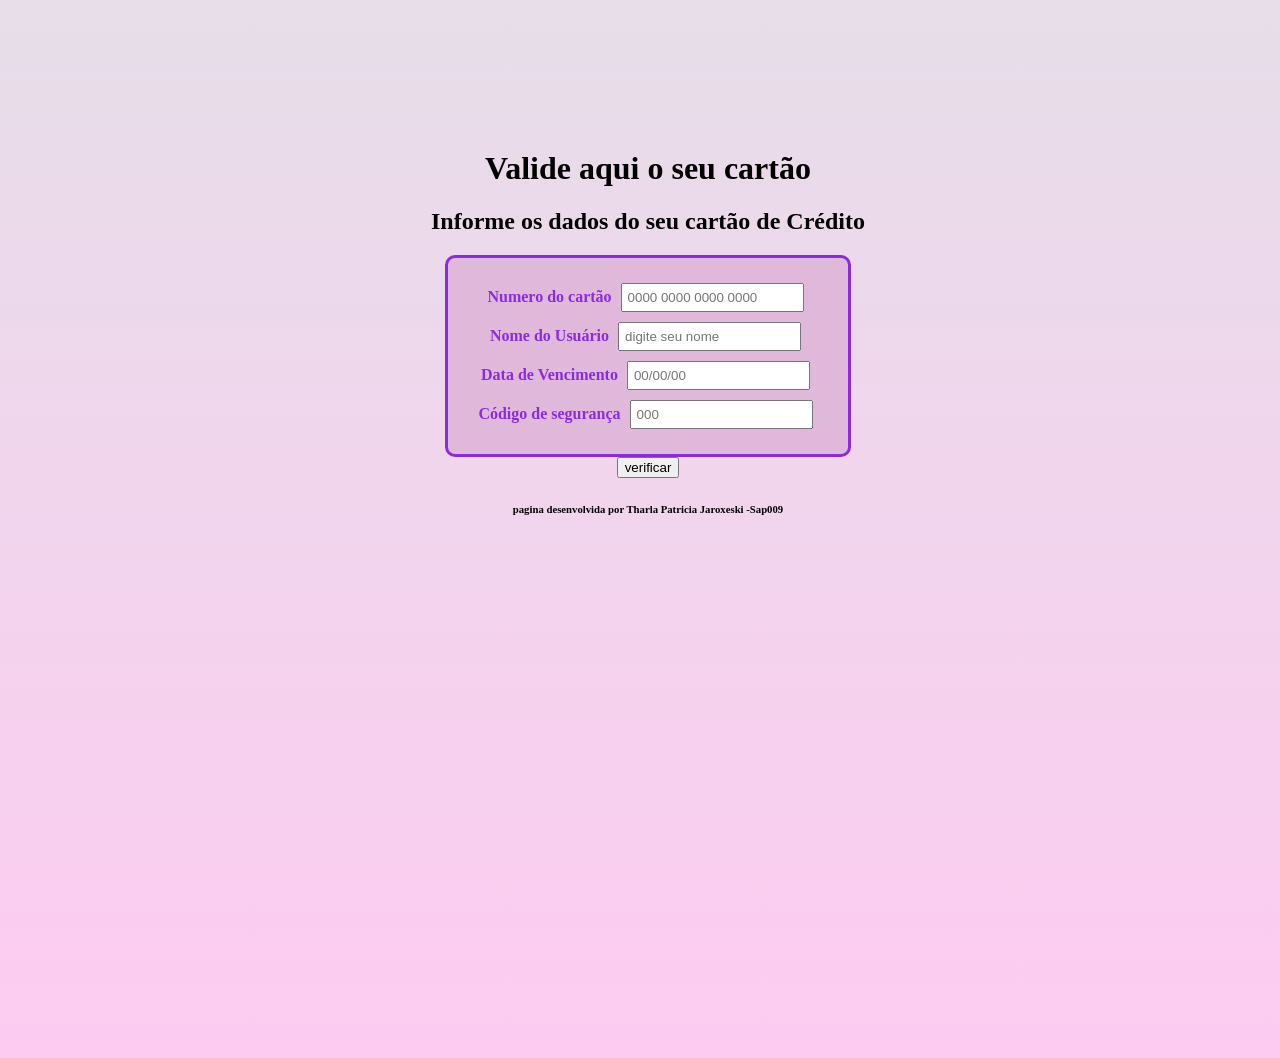
==== src/index.html @ 4a9d8731 "cardvalidation" ====
<!DOCTYPE html>
<html lang="pt-br">

<head>
  <meta charset="UTF-8">
  <meta http-equiv="X-UA-Compatible" content="IE=edge">
  <meta name="viewport" content="width=device-width, initial-scale=1.0">
  <script defer src="index.js" type="module"></script>
  <link rel="stylesheet" href="style.css">
  <title>Document</title>
</head>

<body>
  <header>
    <h1>Valide aqui o seu cartão</h1>
  </header>

  <main>
    <h2>Informe os dados do seu cartão de Crédito</h2>

    <section class="desenhacartao">
      <div class="container">
        <form>
          <div class="card_number" id="creditCardNumber">
            <label for="cardNumber">Numero do cartão</label>
            <input type="text" class="cardNumber" id="cardNumber" placeholder="0000 0000 0000 0000" maxlength="16"
              required>
            <div id="logo"></div>
          </div>

          <div class="card_nome">
            <label for="cardNome">Nome do Usuário</label>
            <input type="text" class="cardNome" id="cardNome" placeholder="digite seu nome" required>
          </div>

          <div class="data_Vencimento">
            <label for="dataVencimento">Data de Vencimento</label>
            <input type="number" class="dataVencimento" id="dataVencimento" placeholder="00/00/00" maxlength="7">
          </div>
          
          <div>
            <label for="CVCnumber">Código de segurança</label>
            <input type="text" class="CVCnumber" id="CVCnumber" placeholder="000" maxlength="3">
          </div>
        </form>

      </div>
    </section>
  </section>
  <button id="button">
    verificar
  </button>
  <p id="mensagem"></p>
</main>
  </main>

  <footer>
    <h6>pagina desenvolvida por Tharla Patricia Jaroxeski -Sap009 </h6>
  </footer>
</body>

</html>
---- src/style.css ----
body {
     background-image: linear-gradient(to top, #fdcbf1 0%, #fdcbf1 1%, #e6dee9 100%);
     background-repeat: no-repeat;
     width: 100%;
     height: 100vh;
     margin-top: 150px;
     text-align: center;


 }

 .desenhacartao {
     background-color: rgb(224, 184, 218);
     border-radius: 10px;
     width: 400px;
     text-align: center;
     border: blueviolet solid;
     margin: auto;
 }

 .container {
     font-weight: bold;
     color: blueviolet;
     margin: auto;
     padding: 20px;
 }

 form {
     display: block;
 }

 div input {
     margin: 5px;
     padding: 5px;
 }
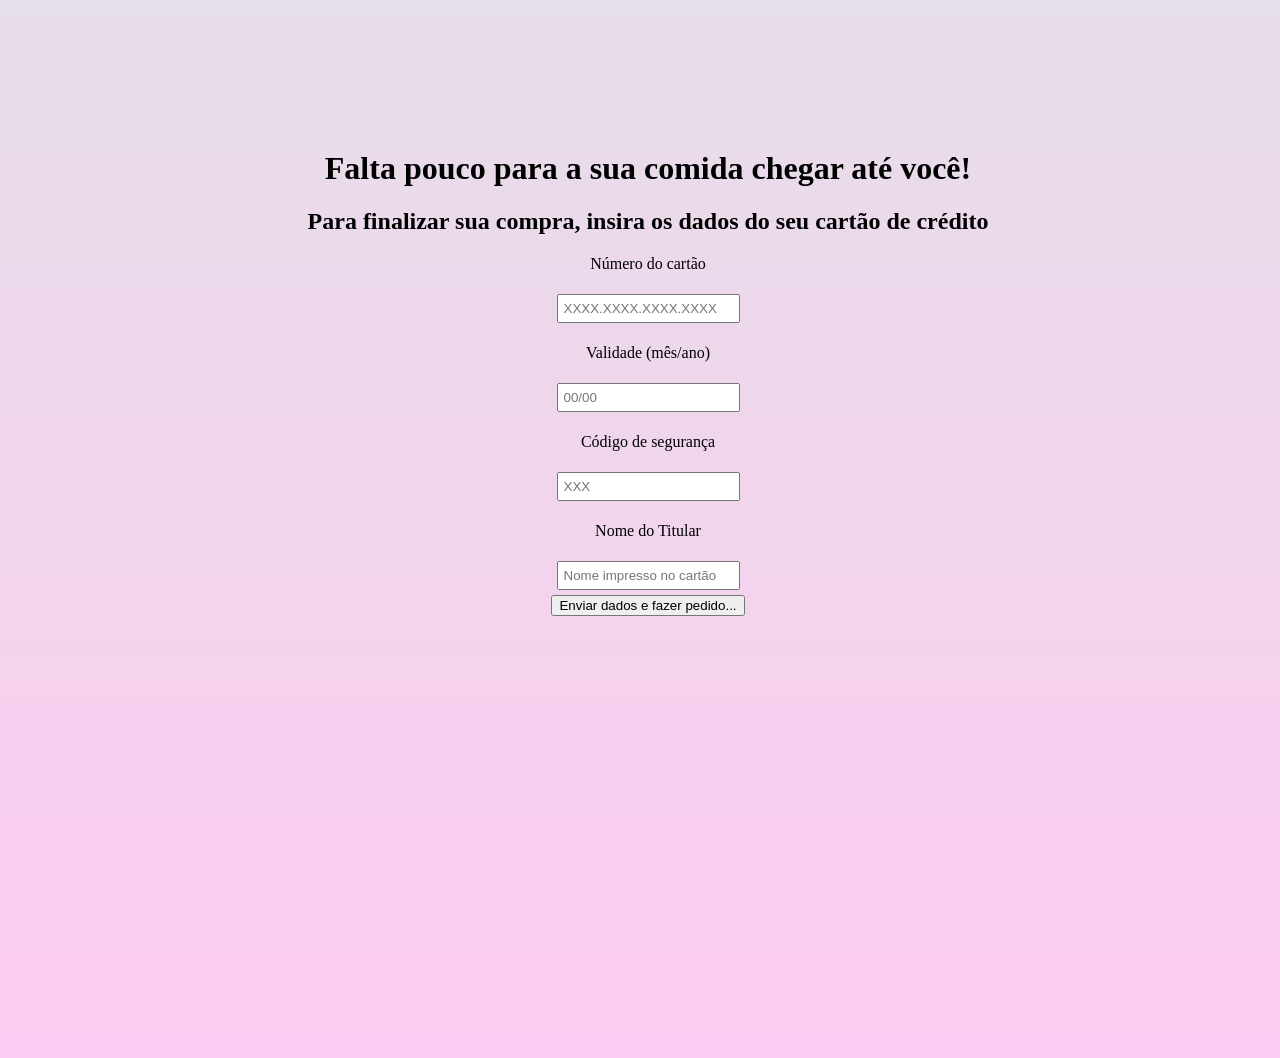
==== commit 8c09b3a6: "valiçao dos numeros do cartao funcionandogit status!" ====
--- a/src/index.html
+++ b/src/index.html
@@ -1,62 +1,67 @@
 <!DOCTYPE html>
-<html lang="pt-br">
+<html>
+  <head>
+    <meta charset="utf-8">
+    <title>Delivery de comida- Rango na hora</title>
+    <link rel="stylesheet" href="style.css" />
+    
 
-<head>
-  <meta charset="UTF-8">
-  <meta http-equiv="X-UA-Compatible" content="IE=edge">
-  <meta name="viewport" content="width=device-width, initial-scale=1.0">
-  <script defer src="index.js" type="module"></script>
-  <link rel="stylesheet" href="style.css">
-  <title>Document</title>
-</head>
+  </head>
+  
+  <body>
+    <header>
+      <h1>Falta pouco para a sua comida chegar até você!</h1>
+      <h2>Para finalizar sua compra, insira os dados do seu cartão de crédito</h2>
+    </header>
+     
+    <main>
+      
+       <div class="conteiner">
+         <div class="content">
+           <div class="header">
+        
+            <form> 
+            <label>
+        <p>Número do cartão</p>
+        <input label for="cartao" class="number" id="cc" type="text" name="creditcard" pattern="[0,9]" onkeypress="return event.charCode >=48 && event.charCode <=57" 
+placeholder="XXXX.XXXX.XXXX.XXXX" maxlength="16" data-js="cartao" required> <!--event.charCode- Representa um número de cada caractere na tabela unicode (entre 48 e 57 estão os numeros de 0 a 9)-->
+        
 
-<body>
-  <header>
-    <h1>Valide aqui o seu cartão</h1>
-  </header>
+    
+        
+          <p>Validade (mês/ano)</p>
+          <input label for="val" class="vali "id="vality" type="text" name="val" placeholder="00/00" maxlength="5" required>
+        
 
-  <main>
-    <h2>Informe os dados do seu cartão de Crédito</h2>
+        
+    
+        <p>Código de segurança</p>
+        <input class="verify"id="code" type="text" name="cod" placeholder="XXX" maxlength="3" required>
+        
+        
 
-    <section class="desenhacartao">
-      <div class="container">
-        <form>
-          <div class="card_number" id="creditCardNumber">
-            <label for="cardNumber">Numero do cartão</label>
-            <input type="text" class="cardNumber" id="cardNumber" placeholder="0000 0000 0000 0000" maxlength="16"
-              required>
-            <div id="logo"></div>
+       
+       <p>Nome do Titular</p>
+       <input class="custumer" id="name" type="text" name="holder" placeholder="Nome impresso no cartão" required>
+       </label>
+    
           </div>
+        </div>
+      </div>
+    
+     </form>
+    
+    
+    </main>
+    <footer> 
+      <div class="footer">
+      <button type="submit" id="enviar" name="ok" >Enviar dados e fazer pedido...</button>
+      <p id="mensagem"></p>
+      </div>
 
-          <div class="card_nome">
-            <label for="cardNome">Nome do Usuário</label>
-            <input type="text" class="cardNome" id="cardNome" placeholder="digite seu nome" required>
-          </div>
-
-          <div class="data_Vencimento">
-            <label for="dataVencimento">Data de Vencimento</label>
-            <input type="number" class="dataVencimento" id="dataVencimento" placeholder="00/00/00" maxlength="7">
-          </div>
-          
-          <div>
-            <label for="CVCnumber">Código de segurança</label>
-            <input type="text" class="CVCnumber" id="CVCnumber" placeholder="000" maxlength="3">
-          </div>
-        </form>
-
-      </div>
-    </section>
-  </section>
-  <button id="button">
-    verificar
-  </button>
-  <p id="mensagem"></p>
-</main>
-  </main>
-
-  <footer>
-    <h6>pagina desenvolvida por Tharla Patricia Jaroxeski -Sap009 </h6>
-  </footer>
-</body>
-
-</html>+      
+      
+     </footer> 
+    <script src="index.js" type="module"></script>
+  </body>
+</html>
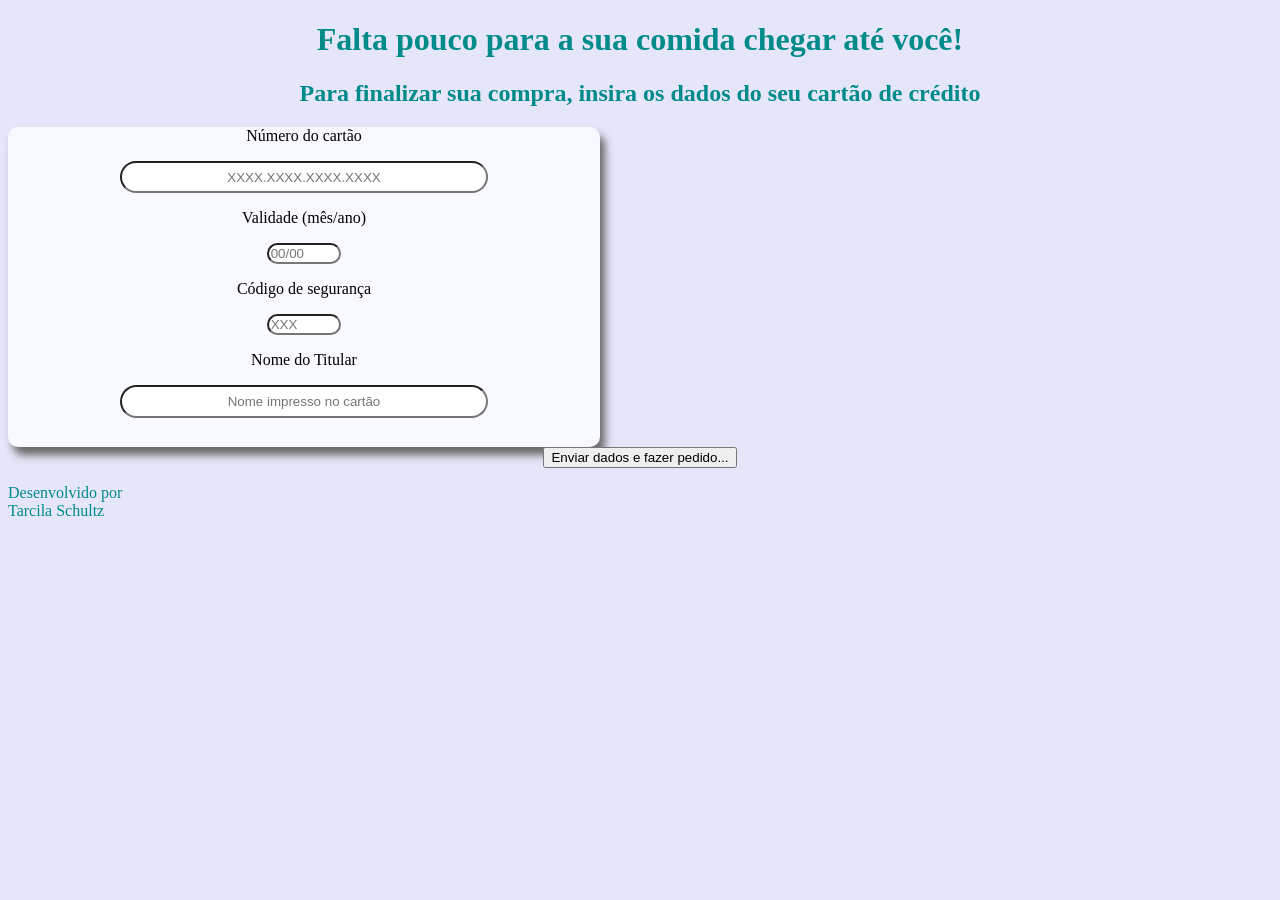
==== commit 46a4c6c3: "Agora sim.... validator.js funcionandogit status!" ====
--- a/src/index.html
+++ b/src/index.html
@@ -1,67 +1,73 @@
 <!DOCTYPE html>
 <html>
-  <head>
-    <meta charset="utf-8">
-    <title>Delivery de comida- Rango na hora</title>
-    <link rel="stylesheet" href="style.css" />
-    
 
-  </head>
-  
-  <body>
-    <header>
-      <h1>Falta pouco para a sua comida chegar até você!</h1>
-      <h2>Para finalizar sua compra, insira os dados do seu cartão de crédito</h2>
-    </header>
-     
-    <main>
-      
-       <div class="conteiner">
-         <div class="content">
-           <div class="header">
-        
-            <form> 
+<head>
+  <meta charset="utf-8">
+  <title>Delivery de comida- Rango na hora</title>
+  <link rel="stylesheet" href="style.css" />
+
+
+</head>
+
+<body>
+  <header>
+    <h1>Falta pouco para a sua comida chegar até você!</h1>
+    <h2>Para finalizar sua compra, insira os dados do seu cartão de crédito</h2>
+  </header>
+
+  <main>
+
+    <div class="conteiner">
+      <div class="content">
+        <div class="header">
+
+          <form id="formulario">
             <label>
-        <p>Número do cartão</p>
-        <input label for="cartao" class="number" id="cc" type="text" name="creditcard" pattern="[0,9]" onkeypress="return event.charCode >=48 && event.charCode <=57" 
-placeholder="XXXX.XXXX.XXXX.XXXX" maxlength="16" data-js="cartao" required> <!--event.charCode- Representa um número de cada caractere na tabela unicode (entre 48 e 57 estão os numeros de 0 a 9)-->
-        
+              <p>Número do cartão</p>
+              <input label for="cartao" class="number" id="cc" type="text" name="creditcard"
+                onkeypress="return event.charCode >=48 && event.charCode <=57" placeholder="XXXX.XXXX.XXXX.XXXX"
+                maxlength="16" data-js="cartao">
+              <!--event.charCode- Representa um número de cada caractere na tabela unicode (entre 48 e 57 estão os numeros de 0 a 9)-->
 
-    
-        
-          <p>Validade (mês/ano)</p>
-          <input label for="val" class="vali "id="vality" type="text" name="val" placeholder="00/00" maxlength="5" required>
-        
 
-        
-    
-        <p>Código de segurança</p>
-        <input class="verify"id="code" type="text" name="cod" placeholder="XXX" maxlength="3" required>
-        
-        
 
-       
-       <p>Nome do Titular</p>
-       <input class="custumer" id="name" type="text" name="holder" placeholder="Nome impresso no cartão" required>
-       </label>
-    
-          </div>
+
+              <p>Validade (mês/ano)</p>
+              <input label for="val" class="vali " id="vality" type="text" name="val" placeholder="00/00" maxlength="5"
+                required>
+
+
+
+
+              <p>Código de segurança</p>
+              <input class="verify" id="code" type="text" name="cod" placeholder="XXX" maxlength="3" required>
+
+
+
+
+              <p>Nome do Titular</p>
+              <input class="custumer" id="name" type="text" name="holder" placeholder="Nome impresso no cartão"
+                required>
+            </label>
+
         </div>
       </div>
-    
-     </form>
-    
-    
-    </main>
-    <footer> 
-      <div class="footer">
-      <button type="submit" id="enviar" name="ok" >Enviar dados e fazer pedido...</button>
-      <p id="mensagem"></p>
-      </div>
+    </div>
+    <button type="submit" id="enviar" name="ok">Enviar dados e fazer pedido...</button>
+    </form>
 
-      
-      
-     </footer> 
-    <script src="index.js" type="module"></script>
-  </body>
-</html>
+
+  </main>
+  <footer>
+    <div class="footer">
+
+      <p id="mensagem">Desenvolvido por Tarcila Schultz</p>
+    </div>
+
+
+
+  </footer>
+  <script src="index.js" type="module"></script>
+</body>
+
+</html>
--- a/src/style.css
+++ b/src/style.css
@@ -1,35 +1,74 @@
- body {
-     background-image: linear-gradient(to top, #fdcbf1 0%, #fdcbf1 1%, #e6dee9 100%);
-     background-repeat: no-repeat;
-     width: 100%;
-     height: 100vh;
-     margin-top: 150px;
-     text-align: center;
+html,
+body {
+    background-color: #E6E6FA;
+    font-family: 'Times New Roman', Times, serif;
+    color: #008B8B;
+    display: block;
+    text-align: center;
 
 
- }
+}
 
- .desenhacartao {
-     background-color: rgb(224, 184, 218);
-     border-radius: 10px;
-     width: 400px;
-     text-align: center;
-     border: blueviolet solid;
-     margin: auto;
- }
+.conteiner {
+    background-color: #F8F8FF;
+    text-align: center;
+    padding: lem;
+    border-radius: 10px;
+    width: 37em;
+    height: 20em;
+    box-shadow: 5px 8px 8px #666;
+    color: black;
+    align-items: center;
 
- .container {
-     font-weight: bold;
-     color: blueviolet;
-     margin: auto;
-     padding: 20px;
- }
 
- form {
-     display: block;
- }
 
- div input {
-     margin: 5px;
-     padding: 5px;
- }+}
+.form-submit-button {
+	background: #0066A2;
+	color: white;
+	border-style: outset;
+	border-color: #0066A2;
+	height: 50px;
+	width: 100px;
+	font: bold15px arial,sans-serif;
+	text-shadow: none;
+}
+
+
+.number {
+    border-radius: 20px;
+    width: 27em;
+    height: 2em;
+    text-align: center;
+}
+
+.vali {
+    border-radius: 20px;
+    left: 27em;
+    width: 5em;
+
+
+}
+
+.verify {
+    border-radius: 20px;
+    left: 27em;
+    width: 5em;
+
+
+
+}
+
+.custumer {
+    border-radius: 20px;
+    width: 27em;
+    height: 2em;
+    text-align: center;
+}
+
+.footer {
+    text-align: left;
+    height: 20em;
+    width: 10em;
+    border-radius: 20px;
+}
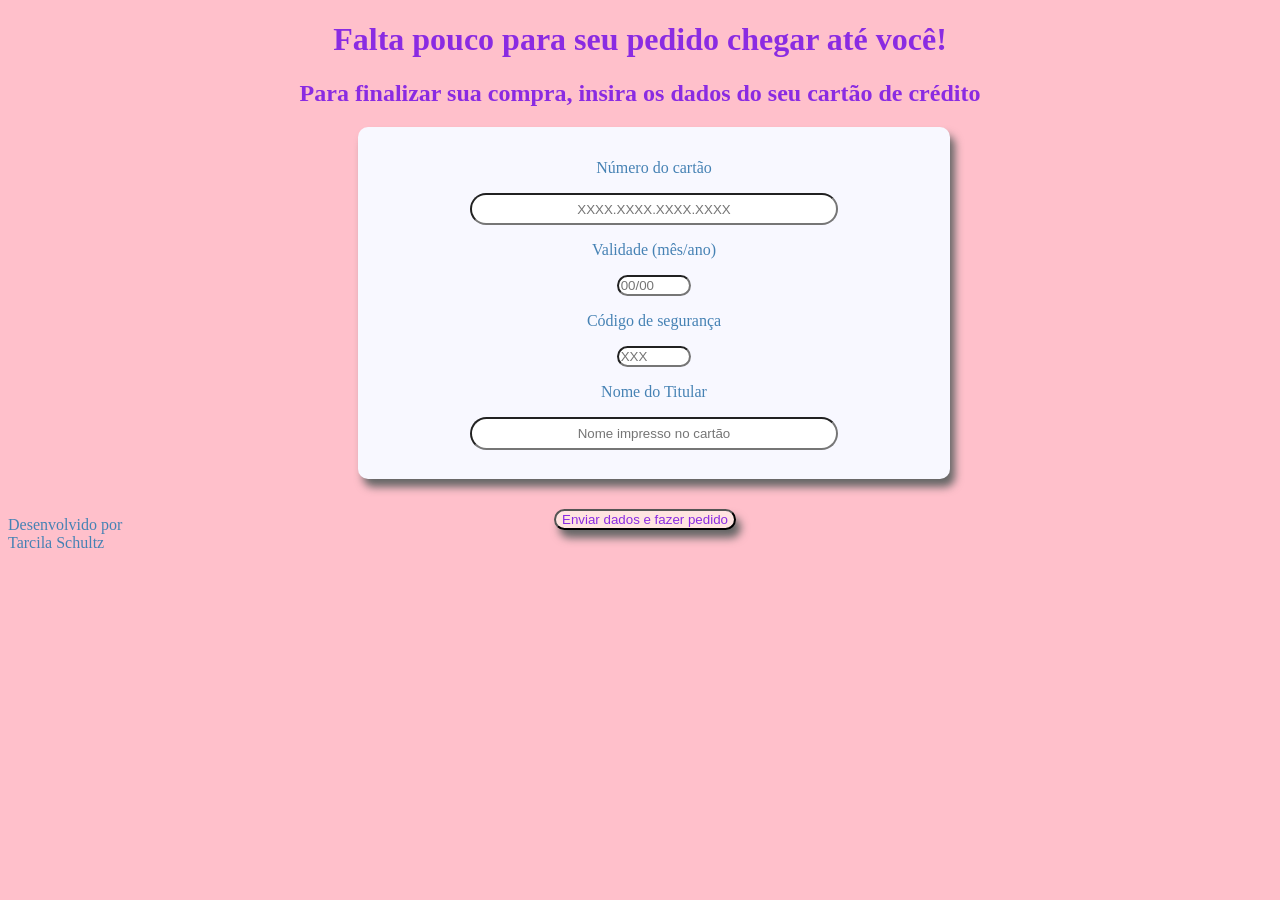
==== commit 8daa0faa: "CSS arrumado, valitor.js vinculado corretamente- no test possui 3 erros" ====
--- a/src/index.html
+++ b/src/index.html
@@ -3,7 +3,7 @@
 
 <head>
   <meta charset="utf-8">
-  <title>Delivery de comida- Rango na hora</title>
+  <title>Pagamento</title>
   <link rel="stylesheet" href="style.css" />
 
 
@@ -11,22 +11,22 @@
 
 <body>
   <header>
-    <h1>Falta pouco para a sua comida chegar até você!</h1>
+    <h1>Falta pouco para seu pedido chegar até você!</h1>
     <h2>Para finalizar sua compra, insira os dados do seu cartão de crédito</h2>
   </header>
 
   <main>
-
+   <form id="formulario">
     <div class="conteiner">
       <div class="content">
         <div class="header">
 
-          <form id="formulario">
+          
             <label>
               <p>Número do cartão</p>
               <input label for="cartao" class="number" id="cc" type="text" name="creditcard"
-                onkeypress="return event.charCode >=48 && event.charCode <=57" placeholder="XXXX.XXXX.XXXX.XXXX"
-                maxlength="16" data-js="cartao">
+               placeholder="XXXX.XXXX.XXXX.XXXX"
+                maxlength="16" autocomplete="off">
               <!--event.charCode- Representa um número de cada caractere na tabela unicode (entre 48 e 57 estão os numeros de 0 a 9)-->
 
 
@@ -34,26 +34,27 @@
 
               <p>Validade (mês/ano)</p>
               <input label for="val" class="vali " id="vality" type="text" name="val" placeholder="00/00" maxlength="5"
-                required>
+                required autocomplete="off">
 
 
 
 
               <p>Código de segurança</p>
-              <input class="verify" id="code" type="text" name="cod" placeholder="XXX" maxlength="3" required>
+              <input class="verify" id="code" type="text" name="cod" placeholder="XXX" maxlength="3" required
+                autocomplete="off">
 
 
 
 
               <p>Nome do Titular</p>
-              <input class="custumer" id="name" type="text" name="holder" placeholder="Nome impresso no cartão"
-                required>
+              <input class="custumer" id="name" type="text" name="holder" placeholder="Nome impresso no cartão" required
+                autocomplete="off">
             </label>
 
         </div>
       </div>
     </div>
-    <button type="submit" id="enviar" name="ok">Enviar dados e fazer pedido...</button>
+    <button type="submit" id="enviar" name="ok" class="btn">Enviar dados e fazer pedido</button>
     </form>
 
 
--- a/src/style.css
+++ b/src/style.css
@@ -1,39 +1,32 @@
 html,
 body {
-    background-color: #E6E6FA;
-    font-family: 'Times New Roman', Times, serif;
-    color: #008B8B;
+    background-color: #FFC0CB;
+    font-family: cursive;
+    color: #8A2BE2;
     display: block;
     text-align: center;
+
+}
+
+.conteiner {
+    position: relative;
+    left: 350px;
+    right: 100px;
+    padding-block: 1em;
+    background-color: #F8F8FF;
+    text-align: center;
+    border-radius: 10px;
+    width: 37em;
+    height: 20em;
+    box-shadow: 5px 8px 8px #666;
 
 
 }
 
-.conteiner {
-    background-color: #F8F8FF;
-    text-align: center;
-    padding: lem;
-    border-radius: 10px;
-    width: 37em;
-    height: 20em;
-    box-shadow: 5px 8px 8px #666;
-    color: black;
-    align-items: center;
 
-
-
+p {
+    color: #4682B4;
 }
-.form-submit-button {
-	background: #0066A2;
-	color: white;
-	border-style: outset;
-	border-color: #0066A2;
-	height: 50px;
-	width: 100px;
-	font: bold15px arial,sans-serif;
-	text-shadow: none;
-}
-
 
 .number {
     border-radius: 20px;
@@ -47,15 +40,12 @@
     left: 27em;
     width: 5em;
 
-
 }
 
 .verify {
     border-radius: 20px;
     left: 27em;
     width: 5em;
-
-
 
 }
 
@@ -66,6 +56,19 @@
     text-align: center;
 }
 
+.btn {
+    position: relative;
+    left: 5px;
+    right: 20px;
+    top: 30px;
+    background-color: #FFE4E1;
+    box-shadow: 5px 8px 8px #666;
+    border-radius: 20px;
+    color: #8A2BE2;
+
+
+}
+
 .footer {
     text-align: left;
     height: 20em;
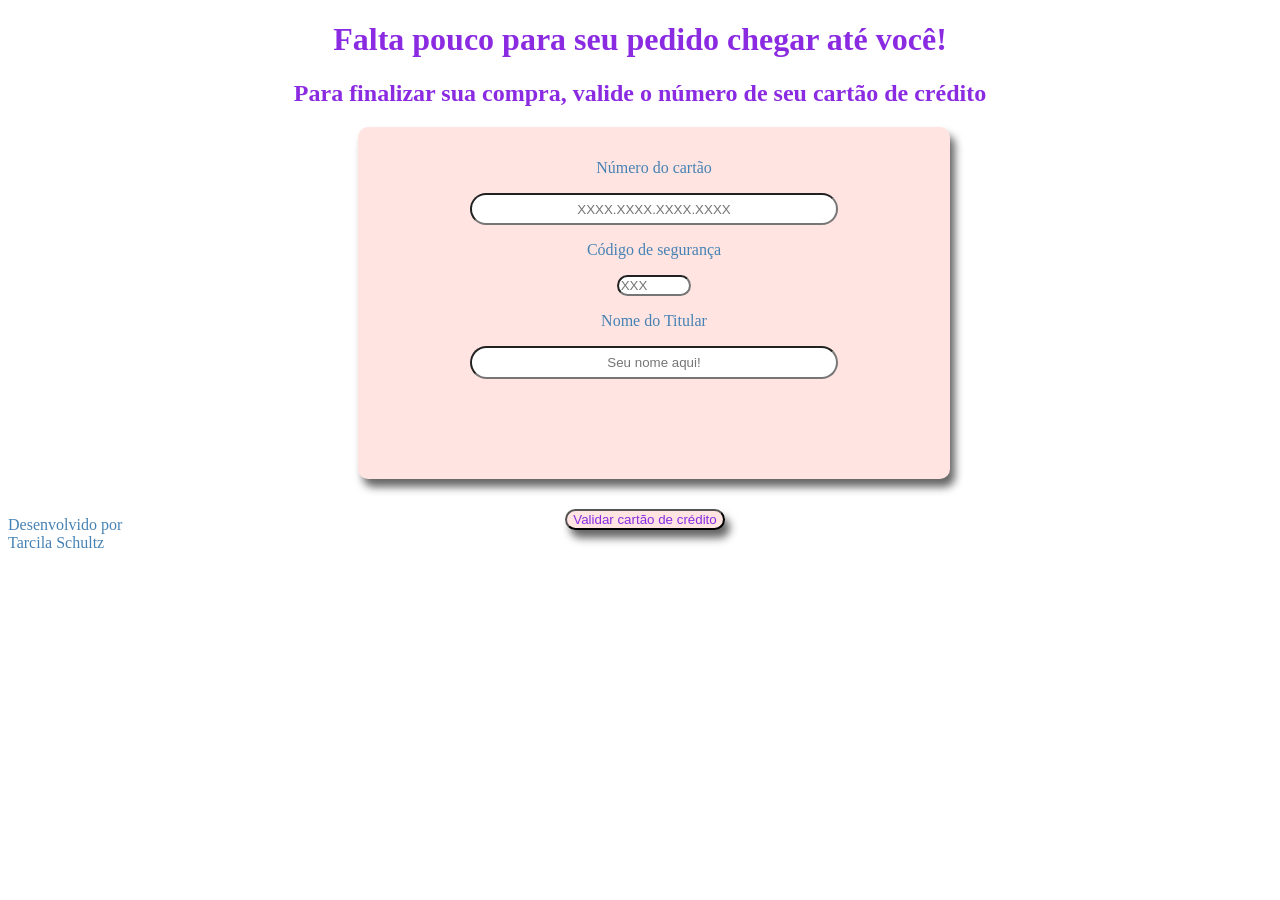
==== commit 66c42938: "projeto pós feedback e sem erros nos testes" ====
--- a/src/index.html
+++ b/src/index.html
@@ -5,70 +5,39 @@
   <meta charset="utf-8">
   <title>Pagamento</title>
   <link rel="stylesheet" href="style.css" />
-
-
 </head>
-
 <body>
   <header>
     <h1>Falta pouco para seu pedido chegar até você!</h1>
-    <h2>Para finalizar sua compra, insira os dados do seu cartão de crédito</h2>
+    <h2>Para finalizar sua compra, valide o número de seu cartão de crédito</h2>
   </header>
-
   <main>
    <form id="formulario">
     <div class="conteiner">
       <div class="content">
         <div class="header">
-
-          
-            <label>
-              <p>Número do cartão</p>
-              <input label for="cartao" class="number" id="cc" type="text" name="creditcard"
-               placeholder="XXXX.XXXX.XXXX.XXXX"
-                maxlength="16" autocomplete="off">
-              <!--event.charCode- Representa um número de cada caractere na tabela unicode (entre 48 e 57 estão os numeros de 0 a 9)-->
-
-
-
-
-              <p>Validade (mês/ano)</p>
-              <input label for="val" class="vali " id="vality" type="text" name="val" placeholder="00/00" maxlength="5"
-                required autocomplete="off">
-
-
-
-
-              <p>Código de segurança</p>
-              <input class="verify" id="code" type="text" name="cod" placeholder="XXX" maxlength="3" required
-                autocomplete="off">
-
-
-
-
-              <p>Nome do Titular</p>
-              <input class="custumer" id="name" type="text" name="holder" placeholder="Nome impresso no cartão" required
-                autocomplete="off">
+          <label>
+            <p>Número do cartão</p>
+            <input label for="cartao" class="number" id="cc" type="text" name="creditcard" onkeypress="return event.charCode >=48 && event.charCode <=57"
+             placeholder="XXXX.XXXX.XXXX.XXXX"
+             maxlength="16" autocomplete="off">
+            <p>Código de segurança</p>
+            <input class="verify" id="code" type="text" name="cod" placeholder="XXX" maxlength="3" required autocomplete="off">
+            <p>Nome do Titular</p>
+            <input class="custumer" id="name" type="text" name="holder" placeholder="Seu nome aqui!"  autocomplete="off">
             </label>
-
+            <p id="mensagem" ></p>
         </div>
       </div>
     </div>
-    <button type="submit" id="enviar" name="ok" class="btn">Enviar dados e fazer pedido</button>
-    </form>
-
-
+    <button type="submit" id="enviar" name="ok" class="btn">Validar cartão de crédito</button> 
+  </form>
   </main>
   <footer>
     <div class="footer">
-
-      <p id="mensagem">Desenvolvido por Tarcila Schultz</p>
+     <p> Desenvolvido por Tarcila Schultz</p>
     </div>
-
-
-
   </footer>
   <script src="index.js" type="module"></script>
 </body>
-
 </html>
--- a/src/style.css
+++ b/src/style.css
@@ -1,61 +1,45 @@
 html,
 body {
-    background-color: #FFC0CB;
+    background-color: #FFFFFF;
     font-family: cursive;
     color: #8A2BE2;
     display: block;
     text-align: center;
-
 }
-
 .conteiner {
     position: relative;
     left: 350px;
     right: 100px;
     padding-block: 1em;
-    background-color: #F8F8FF;
+    background-color: #FFE4E1;
     text-align: center;
     border-radius: 10px;
     width: 37em;
     height: 20em;
     box-shadow: 5px 8px 8px #666;
-
-
 }
-
-
-p {
-    color: #4682B4;
-}
-
 .number {
     border-radius: 20px;
     width: 27em;
     height: 2em;
-    text-align: center;
+    text-align: center; 
 }
-
 .vali {
     border-radius: 20px;
     left: 27em;
     width: 5em;
-
 }
-
 .verify {
     border-radius: 20px;
     left: 27em;
     width: 5em;
-
 }
-
 .custumer {
     border-radius: 20px;
     width: 27em;
     height: 2em;
     text-align: center;
 }
-
 .btn {
     position: relative;
     left: 5px;
@@ -65,13 +49,17 @@
     box-shadow: 5px 8px 8px #666;
     border-radius: 20px;
     color: #8A2BE2;
-
-
 }
-
 .footer {
     text-align: left;
     height: 20em;
     width: 10em;
     border-radius: 20px;
-}+}
+p {
+    color: #4682B4;  
+}
+#mensagem {
+    color: black;
+}
+
